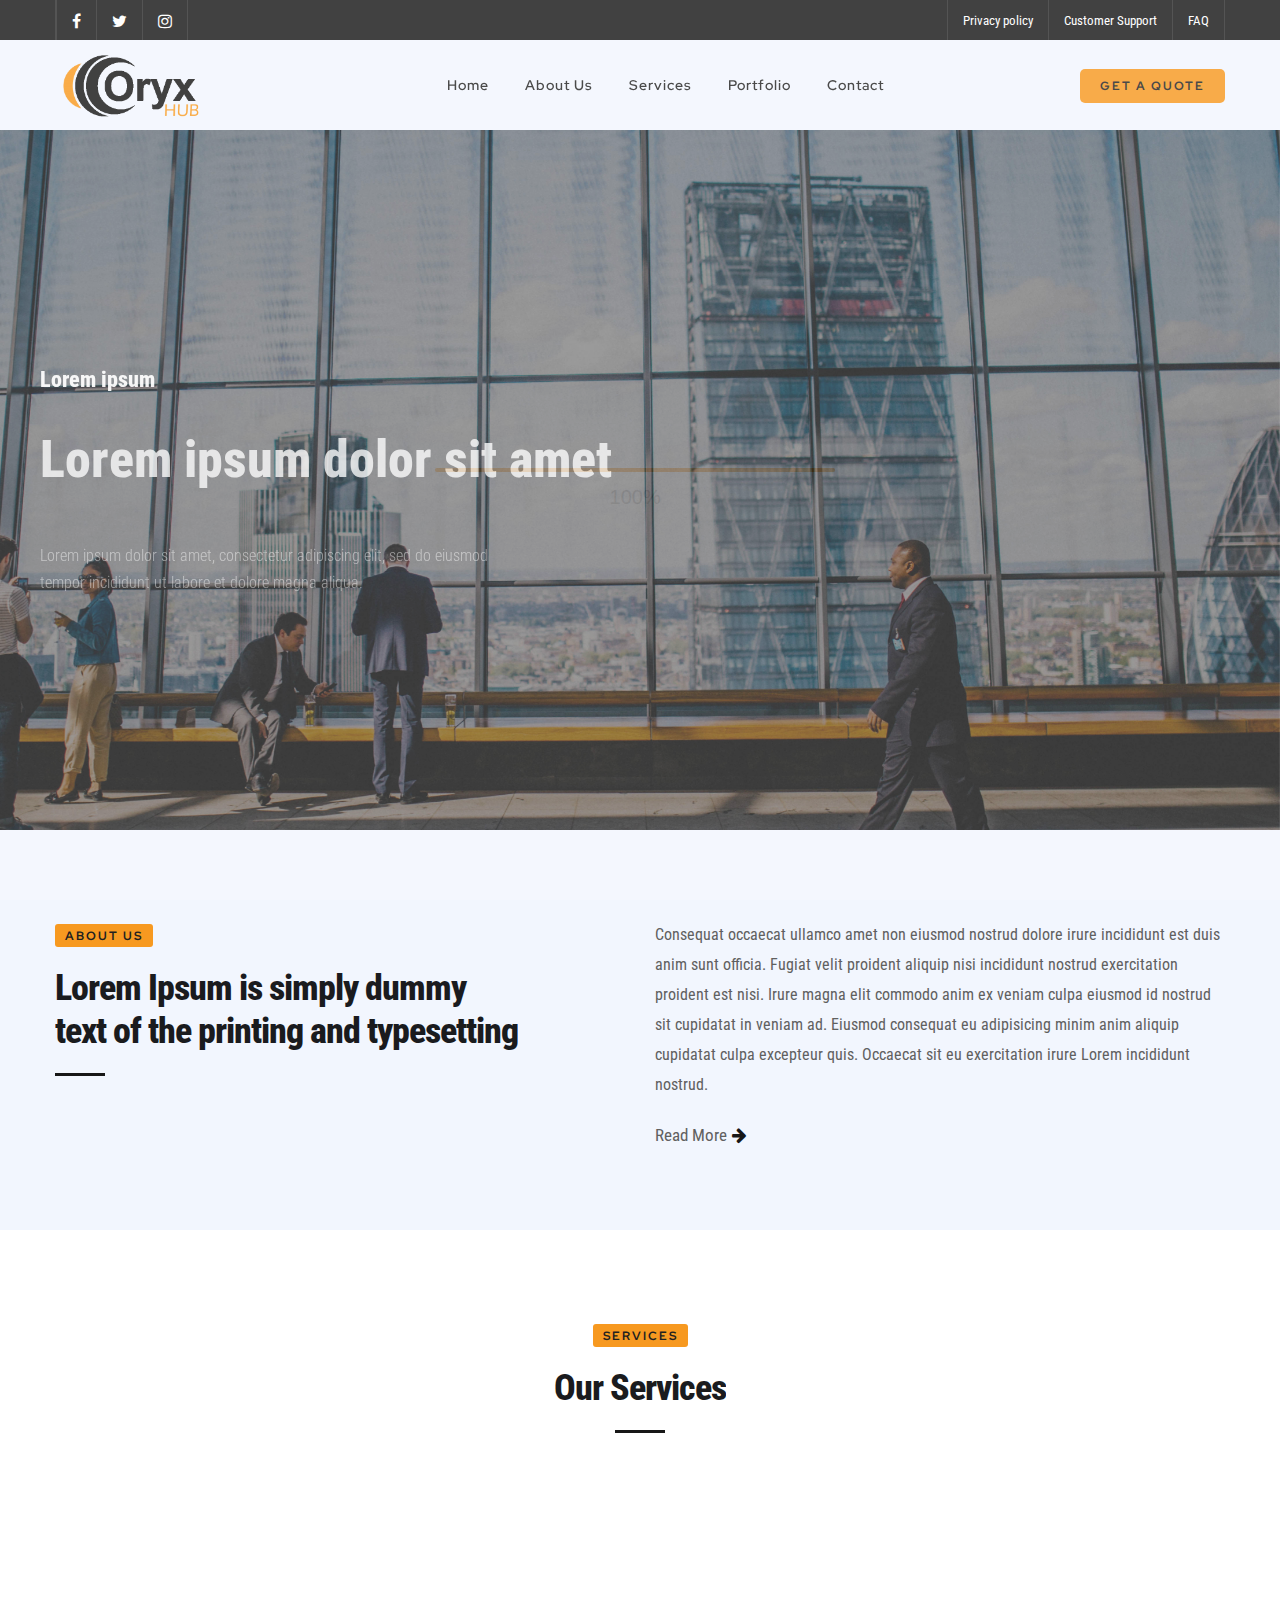
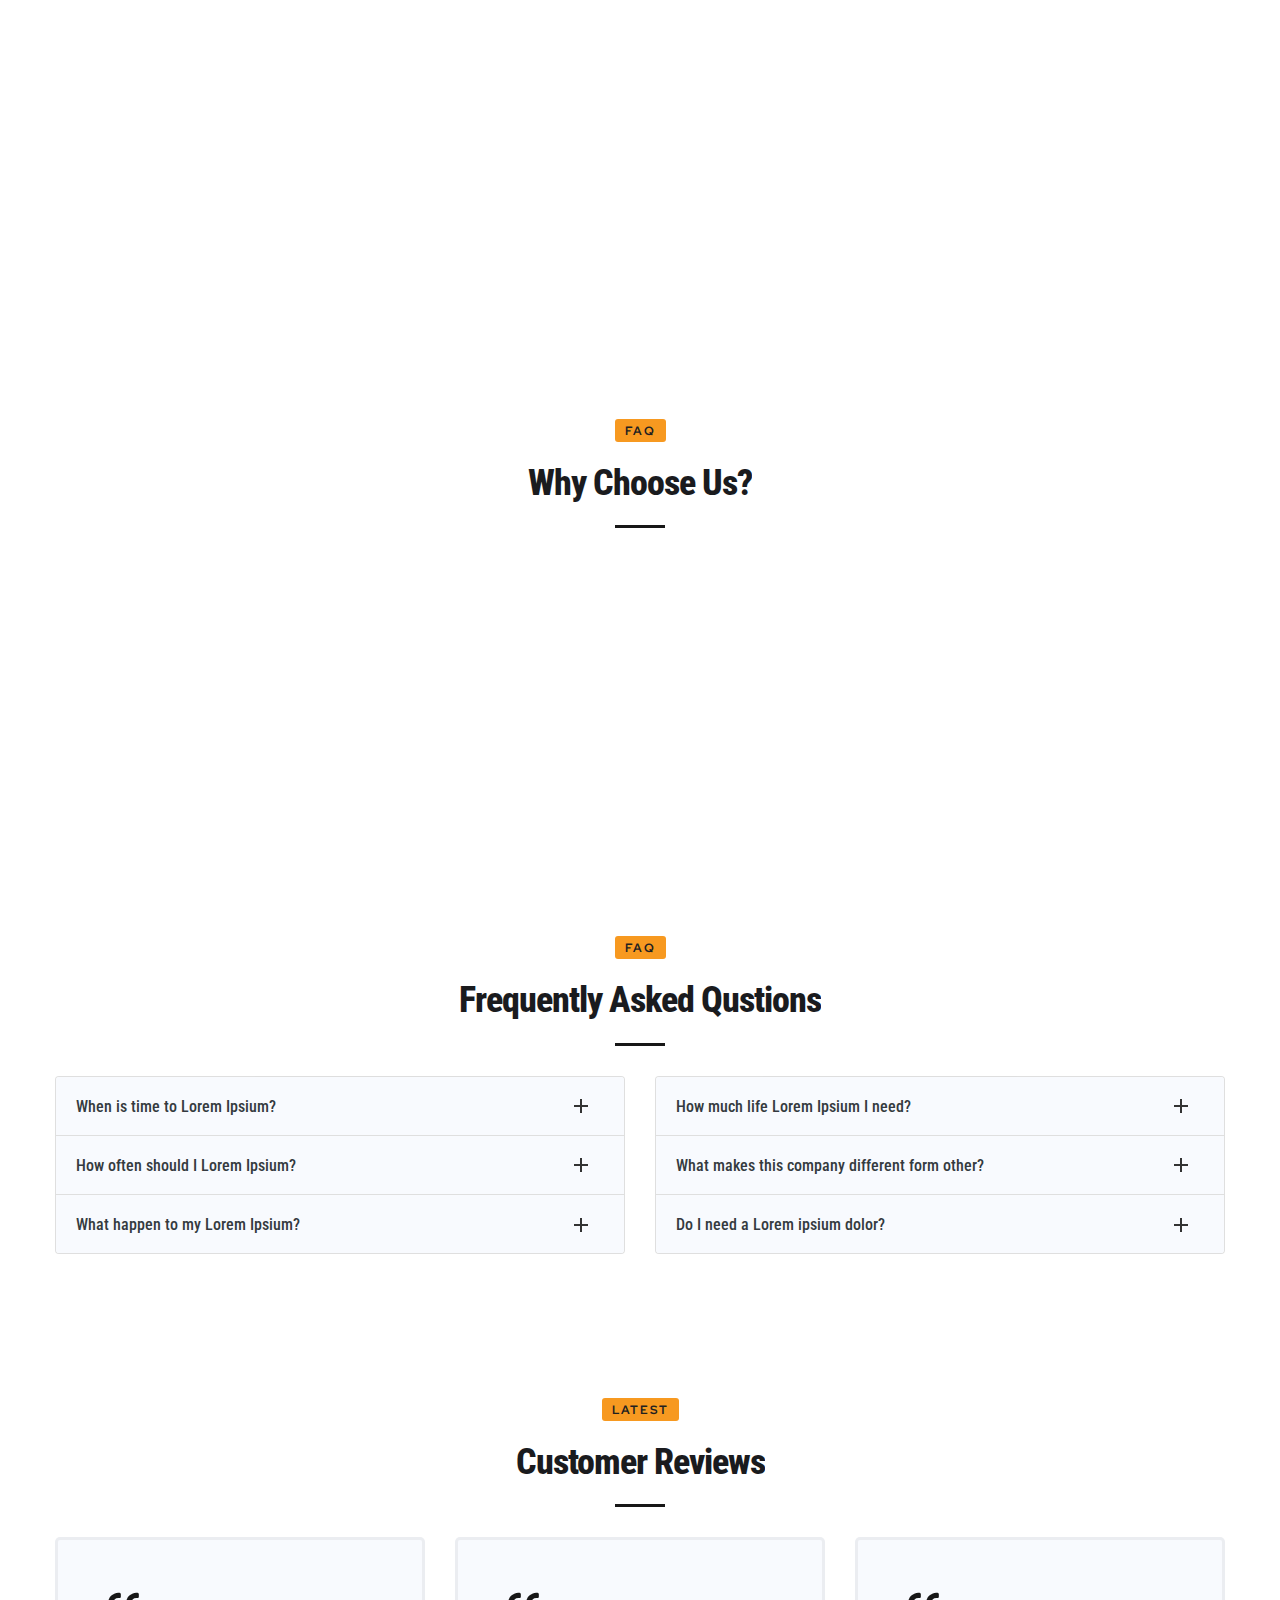
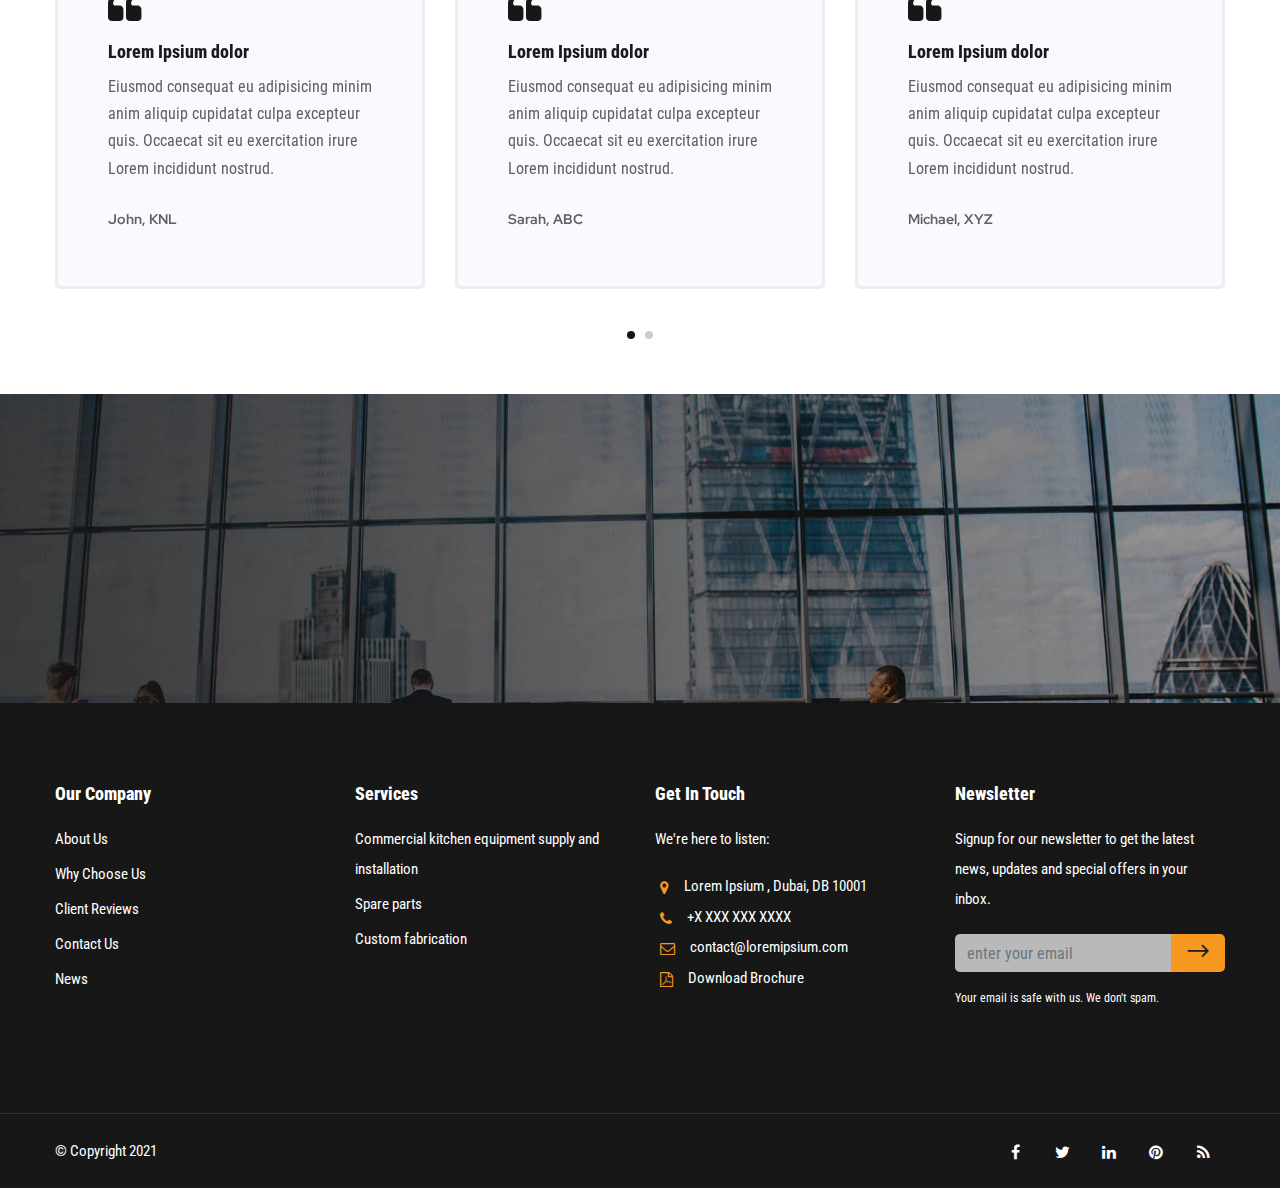
==== index.html @ 33b98afe "initial commit" ====
<!DOCTYPE html>
<html lang="zxx">
   <head>
      <meta charset="utf-8" />
      <title>Oryx Hub</title>
      <meta content="width=device-width, initial-scale=1.0" name="viewport" />
      <meta content="Oryx Hub" name="description" />
      <meta content="" name="keywords" />
      <meta content="" name="author" />
      <!--[if lt IE 9]>
      <script src="js/html5shiv.js"></script>
      <![endif]-->
      <!-- CSS Files
         ================================================== -->
      <link href="css/jpreloader.css" rel="stylesheet" type="text/css">
      <link id="bootstrap" href="css/bootstrap.min.css" rel="stylesheet" type="text/css" />
      <link id="bootstrap-grid" href="css/bootstrap-grid.min.css" rel="stylesheet" type="text/css" />
      <link id="bootstrap-reboot" href="css/bootstrap-reboot.min.css" rel="stylesheet" type="text/css" />
      <link href="css/animate.css" rel="stylesheet" type="text/css" />
      <link href="css/owl.carousel.css" rel="stylesheet" type="text/css" />
      <link href="css/owl.theme.css" rel="stylesheet" type="text/css" />
      <link href="css/owl.transitions.css" rel="stylesheet" type="text/css" />
      <link href="css/magnific-popup.css" rel="stylesheet" type="text/css" />
      <link href="css/jquery.countdown.css" rel="stylesheet" type="text/css" />
      <link href="css/style.css" rel="stylesheet" type="text/css" />
      <link href="css/custom-style.css" rel="stylesheet" type="text/css" />
      <!-- color scheme -->
      <link id="colors" href="css/colors/scheme-01.css" rel="stylesheet" type="text/css" />
      <link href="css/coloring.css" rel="stylesheet" type="text/css" />
      <!-- RS5.0 Stylesheet -->
      <link rel="stylesheet" href="revolution/css/settings.css" type="text/css">
      <link rel="stylesheet" href="revolution/css/layers.css" type="text/css">
      <link rel="stylesheet" href="revolution/css/navigation.css" type="text/css">
   </head>
   <body class="hide-rtl">
      <div id="wrapper">
         <div id="topbar" class="text-light c-common-black">
            <div class="container">
               <div class="topbar-left sm-hide">
                  <span class="topbar-widget tb-social">
                  <a href="#"><i class="fa fa-facebook"></i></a>                          
                  <a href="#"><i class="fa fa-twitter"></i></a>
                  <a href="#"><i class="fa fa-instagram"></i></a>
                  </span>
               </div>
               <div class="topbar-right">
                  <span class="topbar-widget"><a href="#">Privacy policy</a></span>
                  <span class="topbar-widget"><a href="#">Customer Support</a></span>
                  <span class="topbar-widget"><a href="#">FAQ</a></span>
               </div>
               <div class="clearfix"></div>
            </div>
         </div>
         <!-- header begin -->
         <header class="header-light scroll-light c-position-r c-header-bg">
            <div class="container">
               <div class="row">
                  <div class="col-md-12">
                     <div class="de-flex sm-pt10">
                        <div class="de-flex-col">
                           <!-- logo begin -->
                           <div id="logo">
                              <a href="#">
                              <img alt="" class="logo-2 c-logo" src="images/logo-light.png" />
                              </a>
                           </div>
                           <!-- logo close -->
                        </div>
                        <div class="de-flex-col header-col-mid">
                           <!-- mainmenu begin -->
                           <ul id="mainmenu">
                              <li>
                                 <a href="#">Home<span></span></a>
                              </li>
                              </li>
                              <li>
                                 <a href="#">About Us<span></span></a>
                              </li>
                              <li>
                                 <a href="#">Services<span></span></a>
                              </li>
                              <li>
                                 <a href="#">Portfolio<span></span></a>
                              </li>
                              <li>
                                 <a href="#">Contact<span></span></a>
                              </li>
                           </ul>
                        </div>
                        <div class="de-flex-col">
                           <a class="btn-custom invert c-common-orange" href="#">Get a Quote</a>
                        </div>
                     </div>
                  </div>
               </div>
            </div>
         </header>
         <!-- header close -->
         <!-- content begin -->
         <div class="no-bottom no-top" id="content">
            <div id="top"></div>
            <!-- revolution slider begin -->
            <section id="section-slider" class="fullwidthbanner-container text-light" aria-label="section-slider">
               <div id="slider-revolution">
                  <ul>
                     <li data-transition="fade" data-slotamount="10" data-masterspeed="300" data-thumb="">
                        <!--  BACKGROUND IMAGE -->
                        <img alt="" class="rev-slidebg" data-bgposition="center" data-bgfit="cover" data-bgrepeat="no-repeat" data-bgparallax="10" src="images/background/8.jpg">
                        <div class="tp-caption big-s1" data-x="0" data-y="230" data-width="none" data-height="none" data-whitespace="nowrap" data-transform_in="y:100px;opacity:0;s:500;e:Power2.easeOut;" data-transform_out="opacity:0;y:-100;s:200;e:Power2.easeInOut;" data-start="500" data-splitin="none" data-splitout="none" data-responsive_offset="on">
                           <h3>Lorem ipsum</h3>
                        </div>
                        <div class="tp-caption very-big-white tp-resizeme" data-x="0" data-y="280" data-width="none" data-height="none" data-whitespace="nowrap" data-transform_in="y:100px;opacity:0;s:500;e:Power2.easeOut;" data-transform_out="opacity:0;y:-100;s:400;e:Power2.easeInOut;" data-start="600" data-splitin="none" data-splitout="none" data-responsive_offset="on">
                           <h1>Lorem ipsum dolor sit amet</h1>
                        </div>
                        <div class="tp-caption" data-x="0" data-y="360" data-width="480" data-height="none" data-whitespace="wrap" data-transform_in="y:100px;opacity:0;s:500;e:Power2.easeOut;" data-transform_out="opacity:0;y:-100;s:600;e:Power2.easeInOut;" data-start="700">
                           <p class="lead xs-hide">Lorem ipsum dolor sit amet, consectetur adipiscing elit, sed do eiusmod tempor incididunt ut labore et dolore magna aliqua.</p>
                        </div>
                        <div class="tp-caption" data-x="0" data-y="450" data-width="none" data-height="none" data-whitespace="nowrap" data-transform_in="y:100px;opacity:0;s:500;e:Power2.easeOut;" data-transform_out="opacity:0;y:-100;s:800;e:Power2.easeInOut;" data-start="800">
                           <a class="btn-custom invert c-common-orange" href="#">Get a Quote</a>&nbsp;
                           <a class="btn-border" href="#">Learn More</a>
                        </div>
                     </li>
                  </ul>
               </div>
            </section>
            <!-- revolution slider close -->
            <section id="section-highlight" class="relative" data-bgcolor="#F2F6FE">
               <div class="container" >
                  <div class="row" >
                     <div class="col-md-6" >
                        <span class="p-title invert">About Us</span><br>
                        <h2>
                           Lorem Ipsum is simply dummy <br>text of the printing and typesetting
                        </h2>
                        <div class="small-border sm-left" ></div>
                     </div>
                     <div class="col-md-6" >
                        <p>Consequat occaecat ullamco amet non eiusmod nostrud dolore irure incididunt est duis anim sunt officia. Fugiat velit proident aliquip nisi incididunt nostrud exercitation proident est nisi. Irure magna elit commodo anim ex veniam culpa eiusmod id nostrud sit cupidatat in veniam ad. Eiusmod consequat eu adipisicing minim anim aliquip cupidatat culpa excepteur quis. Occaecat sit eu exercitation irure Lorem incididunt nostrud.
                        </p>
                        <a class="c-read-more">Read More <span class="c-read-more-arrow"><i class="fa fa-arrow-right hvr-icon"></i></span></a>
                     </div>
                  </div>
                  <div class="spacer-single" ></div>
               </div>
            </section>
            <section>
               <div class="container" >
                  <div class="row" >
                     <div class="col-lg-12" >
                        <div class="text-center" >
                           <span class="p-title invert">Services</span><br>
                           <h2>Our Services</h2>
                           <div class="small-border" ></div>
                        </div>
                     </div>
                     <div class="container">
                        <div class="row c-services">
                           <div class="col-lg-4 col-md-6 wow fadeInRight animated" data-wow-delay=".2s">
                              <div class="feature-box f-boxed style-3 bg-custom-oryx">
                                 <div class="c-service-image">
                                    <img src="images/png/2.png"/>
                                 </div>
                                 <div class="text">
                                    <h4>Commercial kitchen equipment supply and installation</h4>
                                    <p>Sed ut perspiciatis unde omnis iste natus error sit voluptatem accusantium .</p>
                                 </div>
                                 <div class="view-more">
                                    <a class="c-read-more">Read More <span class="c-read-more-arrow"><i class="fa fa-arrow-right hvr-icon"></i></span></a>
                                 </div>
                              </div>
                           </div>
                           <div class="col-lg-4 col-md-6 wow fadeInRight animated" data-wow-delay=".4s">
                              <div class="feature-box f-boxed style-3 bg-custom-oryx">
                                 <div class="c-service-image">
                                    <img src="images/png/1.png"/>
                                 </div>
                                 <div class="text">
                                    <h4>Spare parts</h4>
                                    <p>Sed ut perspiciatis unde omnis iste natus error sit voluptatem accusantium doloremque laudantium, totam rem.</p>
                                 </div>
                                 <div class="view-more">
                                    <a class="c-read-more">Read More <span class="c-read-more-arrow"><i class="fa fa-arrow-right hvr-icon"></i></span></a>
                                 </div>
                              </div>
                           </div>
                           <div class="col-lg-4 col-md-6 wow fadeInRight animated" data-wow-delay=".6s">
                              <div class="feature-box f-boxed style-3 bg-custom-oryx">
                                 <div class="c-service-image">
                                    <img src="images/png/3.png"/>
                                 </div>
                                 <div class="text">
                                    <h4>Custom fabrication</h4>
                                    <p>Sed ut perspiciatis unde omnis iste natus error sit voluptatem accusantium doloremque laudantium, totam rem.</p>
                                 </div>
                                 <div class="view-more">
                                    <a class="c-read-more">Read More <span class="c-read-more-arrow"><i class="fa fa-arrow-right hvr-icon"></i></span></a>
                                 </div>
                              </div>
                           </div>
                        </div>
                     </div>
                  </div>
               </div>
            </section>
            <section>
               <div class="container" style="background-size: cover;">
                   <div class="row" style="background-size: cover;">
                     <div class="col-md-12 text-center" style="background-size: cover;">
                        <span class="p-title invert">FAQ</span><br>
                        <h2>Why Choose Us?</h2>
                        <div class="small-border" style="background-size: cover;"></div>
                    </div>

                       <div class="col-md-4 wow fadeInRight animated" data-wow-delay=".2s" style="background-size: cover; visibility: visible; animation-delay: 0.2s; animation-name: fadeInRight;">
                           <div class="feature-box style-4 text-center" style="background-size: cover;">
                               <a href="#"><i class="bg-color text-light i-boxed fa fa-pencil"></i></a>
                               <div class="text" style="background-size: cover;">
                                   <a href="#"><h4>Lorem Ipsium dolor sed</h4></a>
                                   Sed ut perspiciatis unde omnis iste natus error sit voluptatem accusantium doloremque laudantium, totam rem.
                               </div>
                               <span class="wm">1</span>
                           </div>
                       </div>

                       <div class="col-md-4 wow fadeInRight animated" data-wow-delay=".4s" style="background-size: cover; visibility: visible; animation-delay: 0.4s; animation-name: fadeInRight;">
                           <div class="feature-box style-4 text-center" style="background-size: cover;">
                               <a href="#"><i class="bg-color text-light i-boxed fa fa-check"></i></a>
                               <div class="text" style="background-size: cover;">
                                   <a href="#"><h4>Lorem Ipsium dolor sed</h4></a>
                                   Sed ut perspiciatis unde omnis iste natus error sit voluptatem accusantium doloremque laudantium, totam rem.
                               </div>
                               <span class="wm">2</span>
                           </div>
                       </div>

                       <div class="col-md-4 wow fadeInRight animated" data-wow-delay=".6s" style="background-size: cover; visibility: visible; animation-delay: 0.6s; animation-name: fadeInRight;">
                           <div class="feature-box style-4 text-center" style="background-size: cover;">
                               <a href="#"><i class="bg-color text-light i-boxed fa fa-dollar"></i></a>
                               <div class="text" style="background-size: cover;">
                                   <a href="#"><h4>Lorem Ipsium dolor sed</h4></a>
                                   Sed ut perspiciatis unde omnis iste natus error sit voluptatem accusantium doloremque laudantium, totam rem.
                               </div>
                               <span class="wm">3</span>
                           </div>
                       </div>
                   </div>
               </div>
           </section>
            <section aria-label="section" style="background-size: cover;">
               <div class="container" style="background-size: cover;">
                   <div class="row" style="background-size: cover;">
                       <div class="col-md-12 text-center" style="background-size: cover;">
                           <span class="p-title invert">FAQ</span><br>
                           <h2>Frequently Asked Qustions</h2>
                           <div class="small-border" style="background-size: cover;"></div>
                       </div>

                       <div class="col-md-6" style="background-size: cover;">
                           <!-- Accordion -->
                           <div id="accordion-1" class="accordion" style="background-size: cover;">

                               <!-- Accordion item 1 -->
                               <div class="card" style="background-size: cover;">
                                   <div id="heading-a1" class="card-header bg-custom-oryx shadow-sm border-0" style="background-size: cover;">
                                       <h6 class="mb-0"><a href="#" data-toggle="collapse" data-target="#collapse-a1" aria-expanded="false" aria-controls="collapse-a1" class="d-block position-relative text-dark collapsible-link py-2 collapsed">When is time to Lorem Ipsium?</a></h6>
                                   </div>
                                   <div id="collapse-a1" aria-labelledby="heading-a1" data-parent="#accordion-1" class="collapse" style="background-size: cover;">
                                       <div class="card-body p-4" style="background-size: cover;">
                                           <p class="m-0">Anim pariatur cliche reprehenderit, enim eiusmod high life accusamus terry richardson ad squid. 3 wolf moon officia aute, non cupidatat skateboard dolor brunch. Food truck quinoa nesciunt laborum eiusmod. Brunch 3 wolf moon tempor, sunt aliqua put a bird on it squid single-origin coffee nulla assumenda shoreditch et.</p>
                                       </div>
                                   </div>
                               </div>

                               <!-- Accordion item 2 -->
                               <div class="card" style="background-size: cover;">
                                   <div id="heading-a2" class="card-header bg-custom-oryx shadow-sm border-0" style="background-size: cover;">
                                       <h6 class="mb-0"><a href="#" data-toggle="collapse" data-target="#collapse-a2" aria-expanded="false" aria-controls="collapse-a2" class="d-block position-relative collapsed text-dark collapsible-link py-2">How often should I Lorem Ipsium?</a></h6>
                                   </div>
                                   <div id="collapse-a2" aria-labelledby="heading-a2" data-parent="#accordion-1" class="collapse" style="background-size: cover;">
                                       <div class="card-body p-4" style="background-size: cover;">
                                           <p class="m-0">Anim pariatur cliche reprehenderit, enim eiusmod high life accusamus terry richardson ad squid. 3 wolf moon officia aute, non cupidatat skateboard dolor brunch. Food truck quinoa nesciunt laborum eiusmod. Brunch 3 wolf moon tempor, sunt aliqua put a bird on it squid single-origin coffee nulla assumenda shoreditch et.</p>
                                       </div>
                                   </div>
                               </div>

                               <!-- Accordion item 3 -->
                               <div class="card" style="background-size: cover;">
                                   <div id="heading-a3" class="card-header bg-custom-oryx shadow-sm border-0" style="background-size: cover;">
                                       <h6 class="mb-0"><a href="#" data-toggle="collapse" data-target="#collapse-a3" aria-expanded="false" aria-controls="collapse-a3" class="d-block position-relative collapsed text-dark collapsible-link py-2">What happen to my Lorem Ipsium?</a></h6>
                                   </div>
                                   <div id="collapse-a3" aria-labelledby="heading-a3" data-parent="#accordion-1" class="collapse" style="background-size: cover;">
                                       <div class="card-body p-4" style="background-size: cover;">
                                           <p class="m-0">Anim pariatur cliche reprehenderit, enim eiusmod high life accusamus terry richardson ad squid. 3 wolf moon officia aute, non cupidatat skateboard dolor brunch. Food truck quinoa nesciunt laborum eiusmod. Brunch 3 wolf moon tempor, sunt aliqua put a bird on it squid single-origin coffee nulla assumenda shoreditch et.</p>
                                       </div>
                                   </div>
                               </div>

                           </div>
                       </div>
                       

                       <div class="col-md-6" style="background-size: cover;">
                           <!-- Accordion -->
                           <div id="accordion-2" class="accordion" style="background-size: cover;">

                               <!-- Accordion item 1 -->
                               <div class="card" style="background-size: cover;">
                                   <div id="heading-b1" class="card-header bg-custom-oryx shadow-sm border-0" style="background-size: cover;">
                                       <h6 class="mb-0"><a href="#" data-toggle="collapse" data-target="#collapse-b1" aria-expanded="false" aria-controls="collapse-b1" class="d-block position-relative text-dark collapsible-link py-2">How much life Lorem Ipsium I need?</a></h6>
                                   </div>
                                   <div id="collapse-b1" aria-labelledby="heading-b1" data-parent="#accordion-2" class="collapse" style="background-size: cover;">
                                       <div class="card-body p-4" style="background-size: cover;">
                                           <p class="m-0">Anim pariatur cliche reprehenderit, enim eiusmod high life accusamus terry richardson ad squid. 3 wolf moon officia aute, non cupidatat skateboard dolor brunch. Food truck quinoa nesciunt laborum eiusmod. Brunch 3 wolf moon tempor, sunt aliqua put a bird on it squid single-origin coffee nulla assumenda shoreditch et.</p>
                                       </div>
                                   </div>
                               </div>

                               <!-- Accordion item 2 -->
                               <div class="card" style="background-size: cover;">
                                   <div id="heading-b2" class="card-header bg-custom-oryx shadow-sm border-0" style="background-size: cover;">
                                       <h6 class="mb-0"><a href="#" data-toggle="collapse" data-target="#collapse-b2" aria-expanded="false" aria-controls="collapse-b2" class="d-block position-relative collapsed text-dark collapsible-link py-2">What makes this company different form other?</a></h6>
                                   </div>
                                   <div id="collapse-b2" aria-labelledby="heading-b2" data-parent="#accordion-2" class="collapse" style="background-size: cover;">
                                       <div class="card-body p-4" style="background-size: cover;">
                                           <p class="m-0">Anim pariatur cliche reprehenderit, enim eiusmod high life accusamus terry richardson ad squid. 3 wolf moon officia aute, non cupidatat skateboard dolor brunch. Food truck quinoa nesciunt laborum eiusmod. Brunch 3 wolf moon tempor, sunt aliqua put a bird on it squid single-origin coffee nulla assumenda shoreditch et.</p>
                                       </div>
                                   </div>
                               </div>

                               <!-- Accordion item 3 -->
                               <div class="card" style="background-size: cover;">
                                   <div id="heading-b3" class="card-header bg-custom-oryx shadow-sm border-0" style="background-size: cover;">
                                       <h6 class="mb-0"><a href="#" data-toggle="collapse" data-target="#collapse-b3" aria-expanded="false" aria-controls="collapse-b3" class="d-block position-relative collapsed text-dark collapsible-link py-2">Do I need a Lorem ipsium dolor?</a></h6>
                                   </div>
                                   <div id="collapse-b3" aria-labelledby="heading-b3" data-parent="#accordion-2" class="collapse" style="background-size: cover;">
                                       <div class="card-body p-4" style="background-size: cover;">
                                           <p class="m-0">Anim pariatur cliche reprehenderit, enim eiusmod high life accusamus terry richardson ad squid. 3 wolf moon officia aute, non cupidatat skateboard dolor brunch. Food truck quinoa nesciunt laborum eiusmod. Brunch 3 wolf moon tempor, sunt aliqua put a bird on it squid single-origin coffee nulla assumenda shoreditch et.</p>
                                       </div>
                                   </div>
                               </div>
                           </div>
                       </div>

                   </div>
               </div>
           </section>
            <section id="section-testimonial">
               <div class="container" >
                  <div class="row" >
                     <div class="col-lg-12" >
                        <div class="text-center" >
                           <span class="p-title invert">Latest</span><br>
                           <h2>Customer Reviews</h2>
                           <div class="small-border" ></div>
                        </div>
                        <div class="owl-carousel owl-theme owl-loaded owl-drag" id="testimonial-carousel" >
                           <div class="owl-stage-outer">
                              <div class="owl-stage" style="transform: translate3d(-4000px, 0px, 0px); transition: all 0.75s ease 0s; width: 6400px;">
                                 <div class="owl-item cloned" style="width: 370px; margin-right: 30px;">
                                    <div class="item" >
                                       <div class="de_testi opt-2 de-border review" >
                                          <blockquote class="bg-custom-oryx">
                                             <i class="fa fa-quote-left id-color"></i>
                                             <h3>Lorem Ipsium dolor</h3>
                                             <p>Eiusmod consequat eu adipisicing minim anim aliquip cupidatat culpa excepteur quis. Occaecat sit eu exercitation irure Lorem incididunt nostrud.</p>
                                             <div class="de_testi_by" ><span>John, KNL</span></div>
                                          </blockquote>
                                       </div>
                                    </div>
                                 </div>
                                 <div class="owl-item cloned" style="width: 370px; margin-right: 30px;">
                                    <div class="item" >
                                       <div class="de_testi opt-2 de-border review" >
                                          <blockquote class="bg-custom-oryx">
                                             <i class="fa fa-quote-left id-color"></i>
                                             <h3>Lorem Ipsium dolor</h3>
                                             <p>Eiusmod consequat eu adipisicing minim anim aliquip cupidatat culpa excepteur quis. Occaecat sit eu exercitation irure Lorem incididunt nostrud.</p>
                                             <div class="de_testi_by" ><span>Sarah, ABC</span></div>
                                          </blockquote>
                                       </div>
                                    </div>
                                 </div>
                                 <div class="owl-item cloned" style="width: 370px; margin-right: 30px;">
                                    <div class="item" >
                                       <div class="de_testi opt-2 de-border review" >
                                          <blockquote class="bg-custom-oryx">
                                             <i class="fa fa-quote-left id-color"></i>
                                             <h3>Lorem Ipsium dolor</h3>
                                             <p>Eiusmod consequat eu adipisicing minim anim aliquip cupidatat culpa excepteur quis. Occaecat sit eu exercitation irure Lorem incididunt nostrud.</p>
                                             <div class="de_testi_by" ><span>Michael, XYZ</span></div>
                                          </blockquote>
                                       </div>
                                    </div>
                                 </div>
                                 <div class="owl-item cloned" style="width: 370px; margin-right: 30px;">
                                    <div class="item" >
                                       <div class="de_testi opt-2 de-border review" >
                                          <blockquote class="bg-custom-oryx">
                                             <i class="fa fa-quote-left id-color"></i>
                                             <h3>Lorem Ipsium dolor</h3>
                                             <p>Eiusmod consequat eu adipisicing minim anim aliquip cupidatat culpa excepteur quis. Occaecat sit eu exercitation irure Lorem incididunt nostrud.</p>
                                             <div class="de_testi_by" ><span>Thomas, ABC</span></div>
                                          </blockquote>
                                       </div>
                                    </div>
                                 </div>
                              </div>
                           </div>
                        </div>
                     </div>
                  </div>
               </div>
            </section>
            <section data-bgimage="url(images/background/4.jpg) top" class="text-light">
               <div class="container" >
                  <div class="row" >
                     <div class="col-md-6 wow fadeInRight animated" data-wow-delay=".2s" style="background-size: cover; visibility: visible; animation-delay: 0.2s; animation-name: fadeInRight;">
                        <h2>Call us for further information. Priva customer care is here to help you anytime.</h2>
                        <p class="lead id-color-secondary">We're available for 24 hours!</p>
                     </div>
                     <div class="col-md-6 text-lg-center text-sm-center wow fadeInRight animated" data-wow-delay=".4s" style="background-size: cover; visibility: visible; animation-delay: 0.4s; animation-name: fadeInRight;">
                        <div class="phone-num-big" >
                           <i class="fa fa-phone"></i>
                           <span class="pnb-text id-color-secondary">
                           Call Us Now
                           </span>
                           <span class="pnb-num">
                              +X XXX XXX XXXX
                           </span>
                        </div>
                        <a href="#" class="btn-custom invert med">Contact Us</a>
                     </div>
                  </div>
               </div>
            </section>
         </div>
         <!-- content close -->
         <a href="#" id="back-to-top"></a>
         <footer>
            <div class="container" >
               <div class="row" >
                  <div class="col-lg-3" >
                     <div class="widget" >
                        <h5>Our Company</h5>
                        <ul>
                           <li><a href="#">About Us</a></li>
                           <li><a href="#">Why Choose Us</a></li>
                           <li><a href="#">Client Reviews</a></li>
                           <li><a href="#">Contact Us</a></li>
                           <li><a href="#">News</a></li>
                        </ul>
                     </div>
                  </div>
                  <div class="col-lg-3" >
                     <div class="widget" >
                        <h5>Services</h5>
                        <ul>
                           <li><a href="#">Commercial kitchen equipment supply and installation</a></li>
                           <li><a href="#">Spare parts</a></li>
                           <li><a href="#">Custom fabrication</a></li>
                        </ul>
                     </div>
                  </div>
                  <div class="col-lg-3" >
                     <div class="widget" >
                        <h5>Get In Touch</h5>
                        We're here to listen:
                        <address class="s1">
                           <span><i class="fa fa-map-marker fa-lg"></i>Lorem Ipsium , Dubai, DB 10001</span>
                           <span><i class="fa fa-phone fa-lg"></i>+X XXX XXX XXXX</span>
                           <span><i class="fa fa-envelope-o fa-lg"></i><a href="#">contact@loremipsium.com</a></span>
                           <span><i class="fa fa-file-pdf-o fa-lg"></i><a href="#">Download Brochure</a></span>
                        </address>
                     </div>
                  </div>
                  <div class="col-lg-3" >
                     <div class="widget" >
                        <h5>Newsletter</h5>
                        <p>Signup for our newsletter to get the latest news, updates and special offers in your inbox.</p>
                        <form action="blank.php" class="row" id="form_subscribe" method="post" name="form_subscribe">
                           <div class="col text-center" >
                              <input class="form-control" id="name_1" name="name_1" placeholder="enter your email" type="text"> <a href="#" id="btn-submit"><i class="arrow_right bg-color-secondary"></i></a>
                              <div class="clearfix" ></div>
                           </div>
                        </form>
                        <div class="spacer-10" ></div>
                        <small>Your email is safe with us. We don't spam.</small>
                     </div>
                  </div>
               </div>
            </div>
            <div class="subfooter" >
               <div class="container" >
                  <div class="row" >
                     <div class="col-md-12" >
                        <div class="de-flex" >
                           <div class="de-flex-col" >
                              © Copyright 2021
                           </div>
                           <div class="de-flex-col" >
                              <div class="social-icons" >
                                 <a href="#"><i class="fa fa-facebook fa-lg"></i></a>
                                 <a href="#"><i class="fa fa-twitter fa-lg"></i></a>
                                 <a href="#"><i class="fa fa-linkedin fa-lg"></i></a>
                                 <a href="#"><i class="fa fa-pinterest fa-lg"></i></a>
                                 <a href="#"><i class="fa fa-rss fa-lg"></i></a>
                              </div>
                           </div>
                        </div>
                     </div>
                  </div>
               </div>
            </div>
         </footer>
      </div>
      <!-- Javascript Files
         ================================================== -->
      <script src="js/jquery.min.js"></script>
      <script src="js/jpreLoader.min.js"></script>
      <script src="js/bootstrap.min.js"></script>
      <script src="js/wow.min.js"></script>
      <script src="js/jquery.isotope.min.js"></script>
      <script src="js/easing.js"></script>
      <script src="js/owl.carousel.js"></script>
      <script src="js/validation.js"></script>
      <script src="js/jquery.magnific-popup.min.js"></script>
      <script src="js/enquire.min.js"></script>
      <script src="js/jquery.stellar.min.js"></script>
      <script src="js/jquery.plugin.js"></script>
      <script src="js/typed.js"></script>
      <script src="js/jquery.countTo.js"></script>
      <script src="js/jquery.countdown.js"></script>
      <script src="js/typed.js"></script>
      <script src="js/designesia.js"></script>
      <!-- RS5.0 Core JS Files -->
      <script type="text/javascript" src="revolution/js/jquery.themepunch.tools.min838f.js?rev=5.0"></script>
      <script type="text/javascript" src="revolution/js/jquery.themepunch.revolution.min838f.js?rev=5.0"></script>
      <!-- RS5.0 Extensions Files -->
      <script type="text/javascript" src="revolution/js/extensions/revolution.extension.video.min.js"></script>
      <script type="text/javascript" src="revolution/js/extensions/revolution.extension.slideanims.min.js"></script>
      <script type="text/javascript" src="revolution/js/extensions/revolution.extension.layeranimation.min.js"></script>
      <script type="text/javascript" src="revolution/js/extensions/revolution.extension.navigation.min.js"></script>
      <script type="text/javascript" src="revolution/js/extensions/revolution.extension.actions.min.js"></script>
      <script type="text/javascript" src="revolution/js/extensions/revolution.extension.kenburn.min.js"></script>
      <script type="text/javascript" src="revolution/js/extensions/revolution.extension.migration.min.js"></script>
      <script type="text/javascript" src="revolution/js/extensions/revolution.extension.parallax.min.js"></script>
      <script>
         jQuery(document).ready(function() {
             // revolution slider
             jQuery("#slider-revolution").revolution({
                 sliderType: "standard",
                 sliderLayout: "fullwidth",
                 delay: 5000,
                 navigation: {
                     arrows: {
                         enable: true
                     },
                     bullets: {
                         enable: true,
                         hide_onmobile: false,
                         style: "hermes",
                         hide_onleave: true,
                         direction: "horizontal",
                         h_align: "center",
                         v_align: "bottom",
                         h_offset: 20,
                         v_offset: 30,
                         space: 5,
                     },
         
                 },
                 parallax: {
                     type: "mouse",
                     origo: "slidercenter",
                     speed: 2000,
                     levels: [2, 3, 4, 5, 6, 7, 12, 16, 10, 50],
                 },
                 responsiveLevels: [1920, 1380, 1240],
                 gridwidth: [1200, 1200, 940],
                 spinner: "off",
                 gridheight: 700,
                 disableProgressBar: "on"
             });
         });
      </script>
   </body>
</html>
---- css/jpreloader.css ----
#jpreOverlay {
	background-color: #ffffff;
	position:absolute;
	width:100%;
	height:100%;
	z-index:9;
}
#jpreSlide{
	font-size:22px;
	color:#ccc;
	text-align:center;
	width:50%;
	height:30%;
}
#jpreLoader{
	width:400px;
	height:4px;
	background:#eee;
	border-radius:25px;
	-moz-border-radius:25px;
	-webkit-border-radius:25px;
}

#jpreBar {
	background:#222;
	border-radius:25px;
	-moz-border-radius:25px;
	-webkit-border-radius:25px;
}

#jprePercentage {
	color:#bbb;
	z-index:-1;
	font-family:Arial,Helvetica,sans-serif;
	text-align:center;
	font-size:20px;
	margin-top:10px;
}

#jSplash{
	line-height:200%;
}

#jSplash section{
	padding:0;
	display:block;
	background:none !important;
}
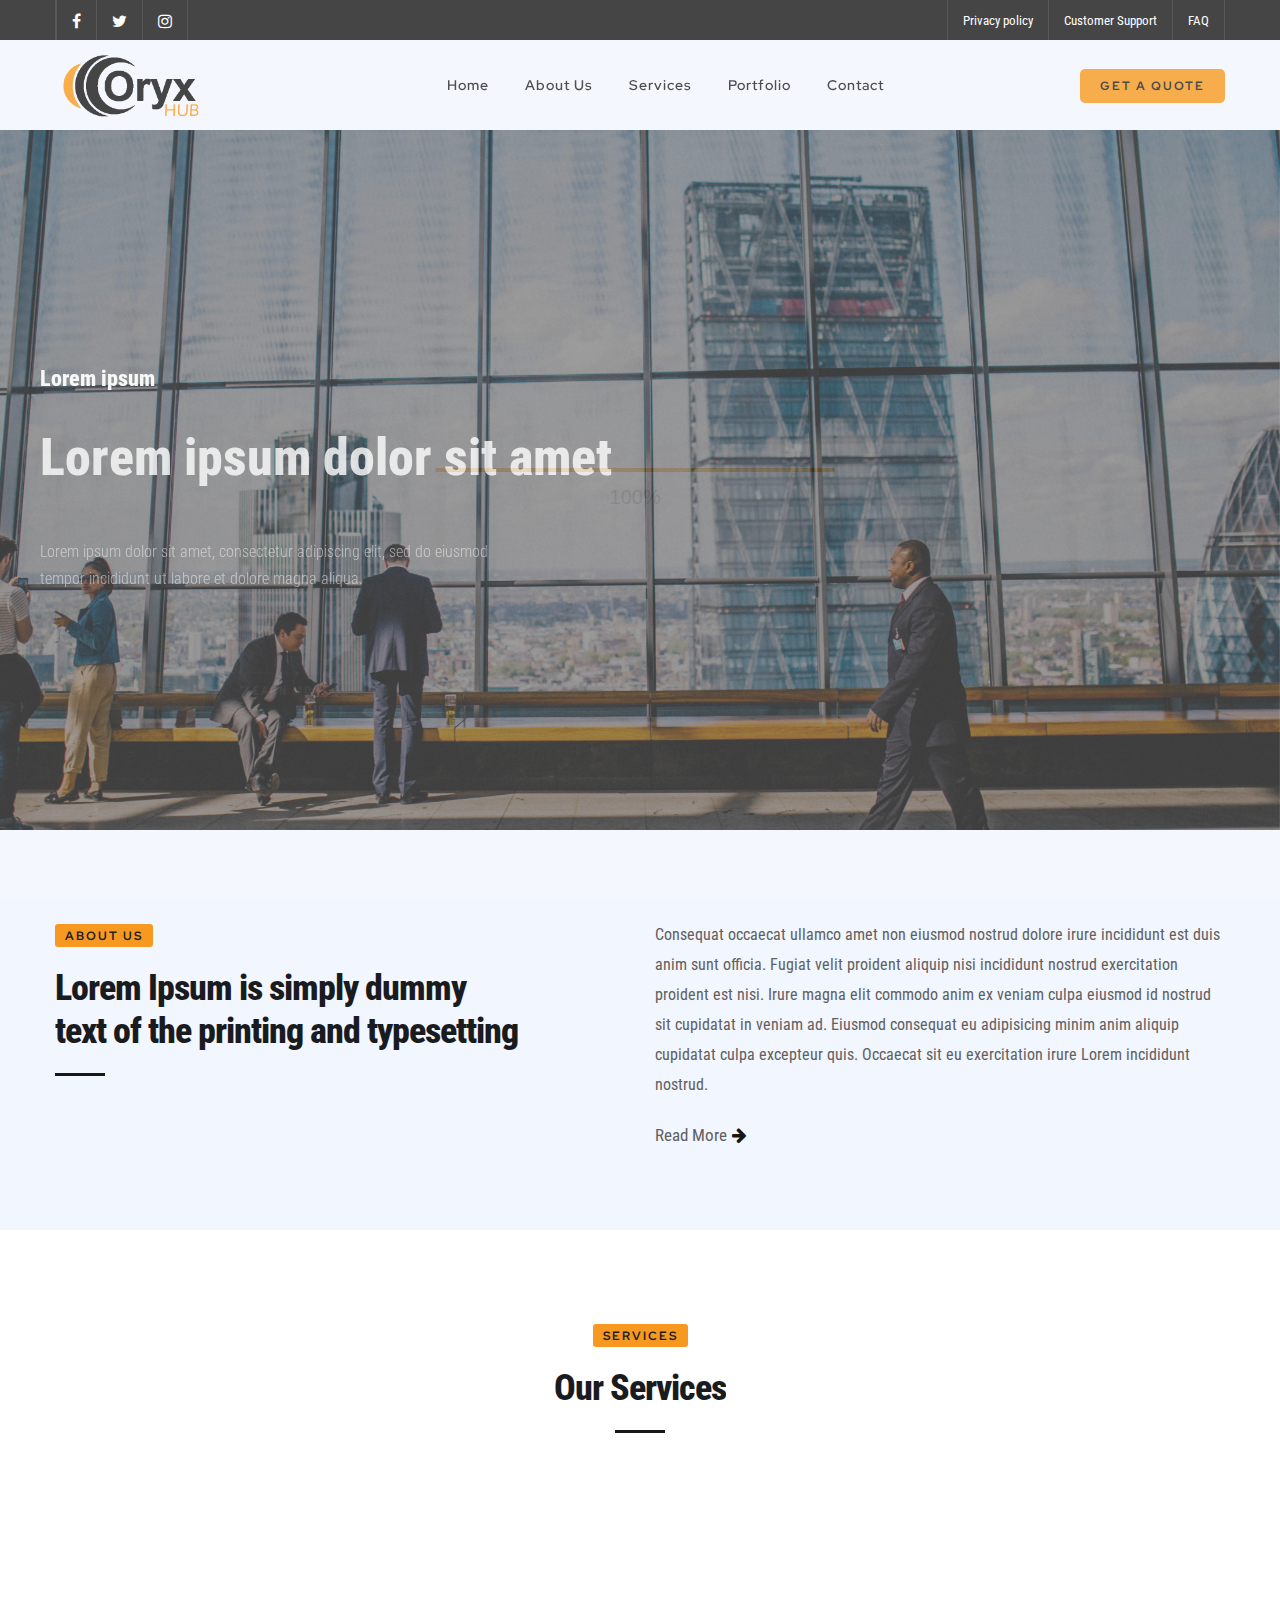
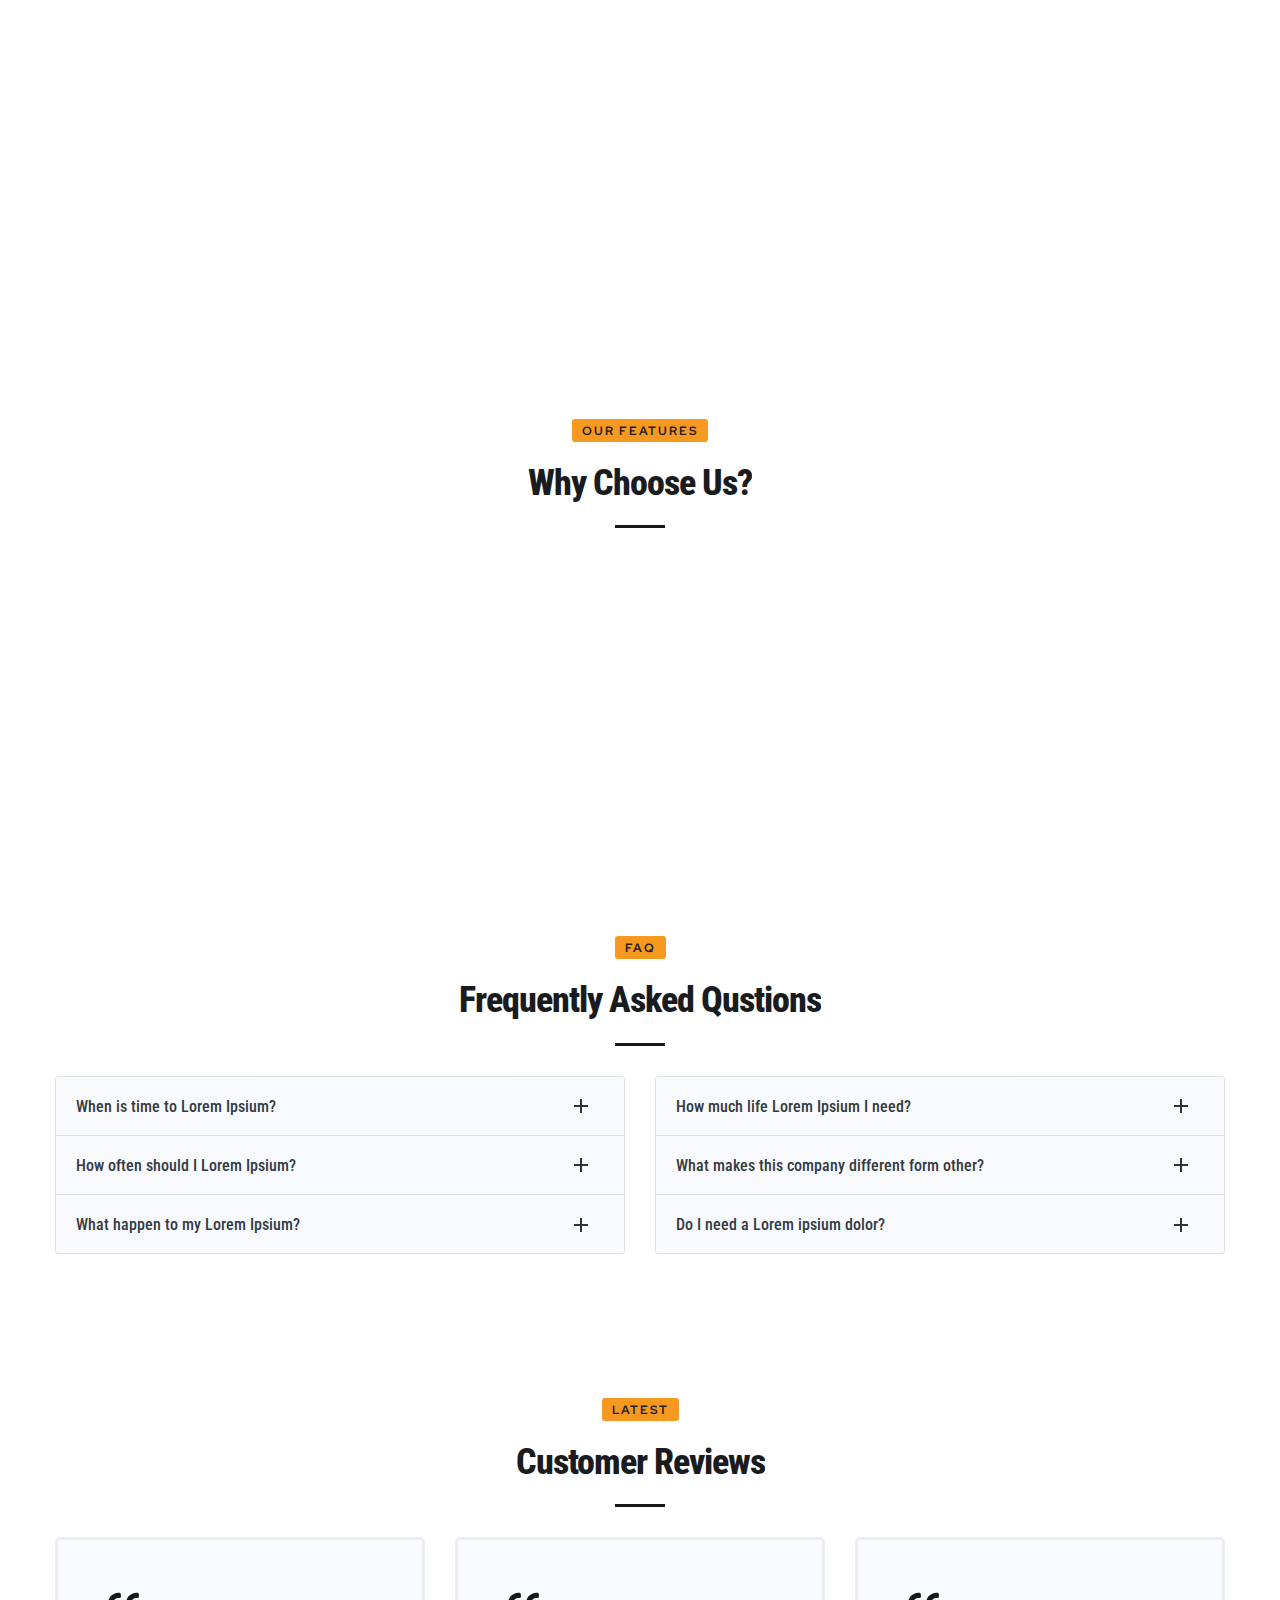
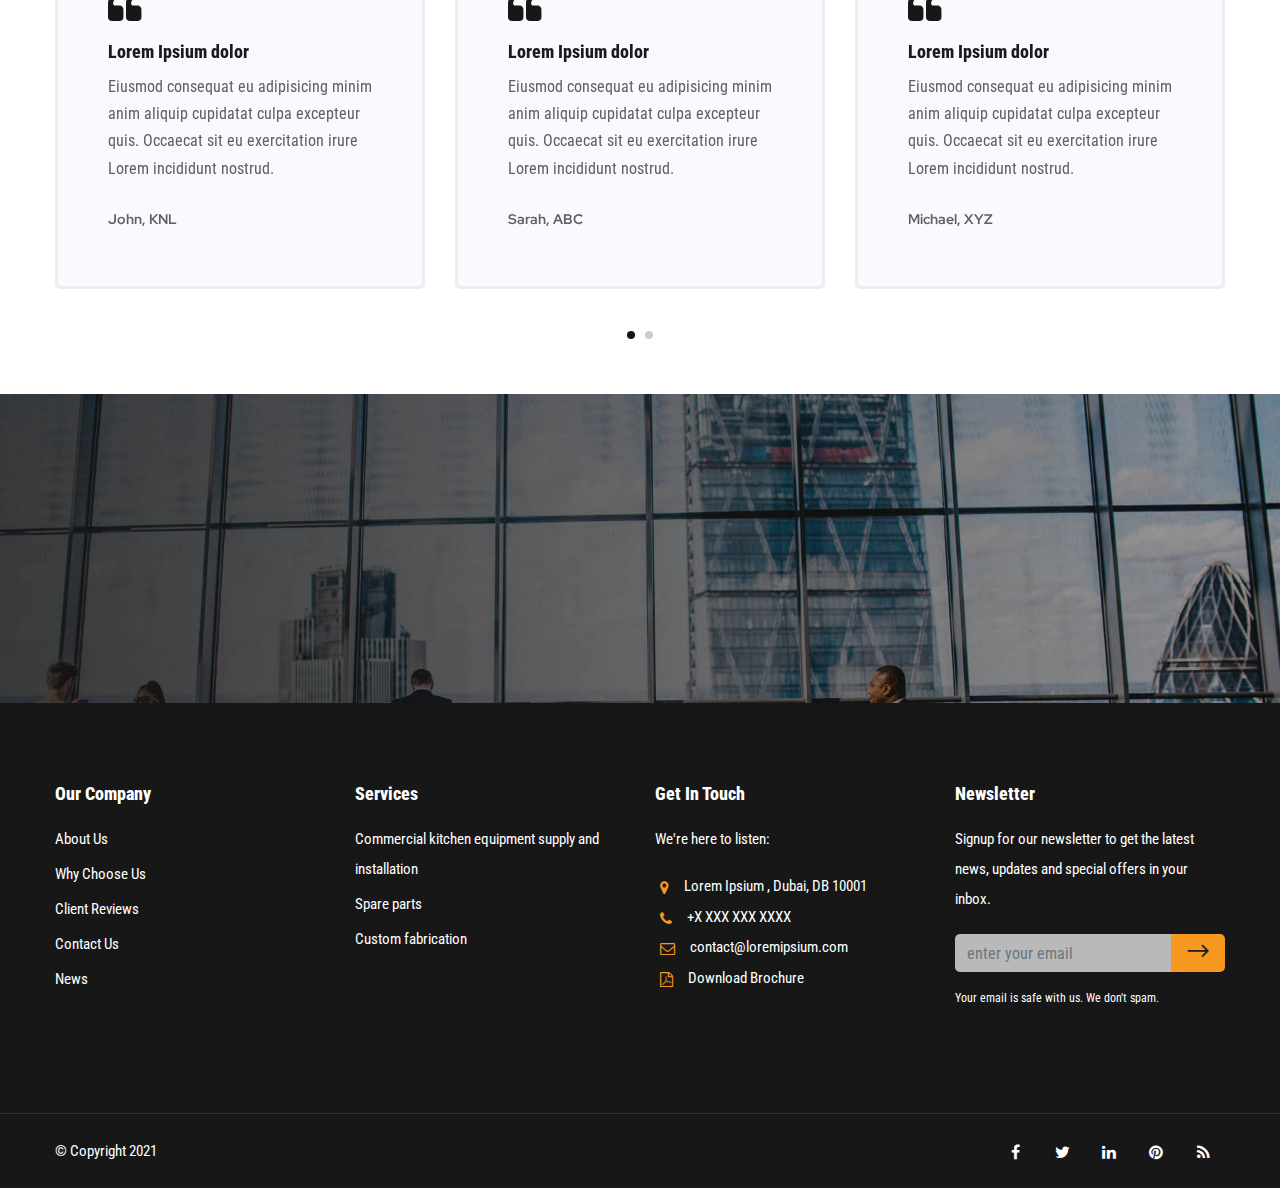
==== commit b0f0502a: "updates" ====
--- a/index.html
+++ b/index.html
@@ -206,7 +206,7 @@
                <div class="container" style="background-size: cover;">
                    <div class="row" style="background-size: cover;">
                      <div class="col-md-12 text-center" style="background-size: cover;">
-                        <span class="p-title invert">FAQ</span><br>
+                        <span class="p-title invert">Our Features</span><br>
                         <h2>Why Choose Us?</h2>
                         <div class="small-border" style="background-size: cover;"></div>
                     </div>
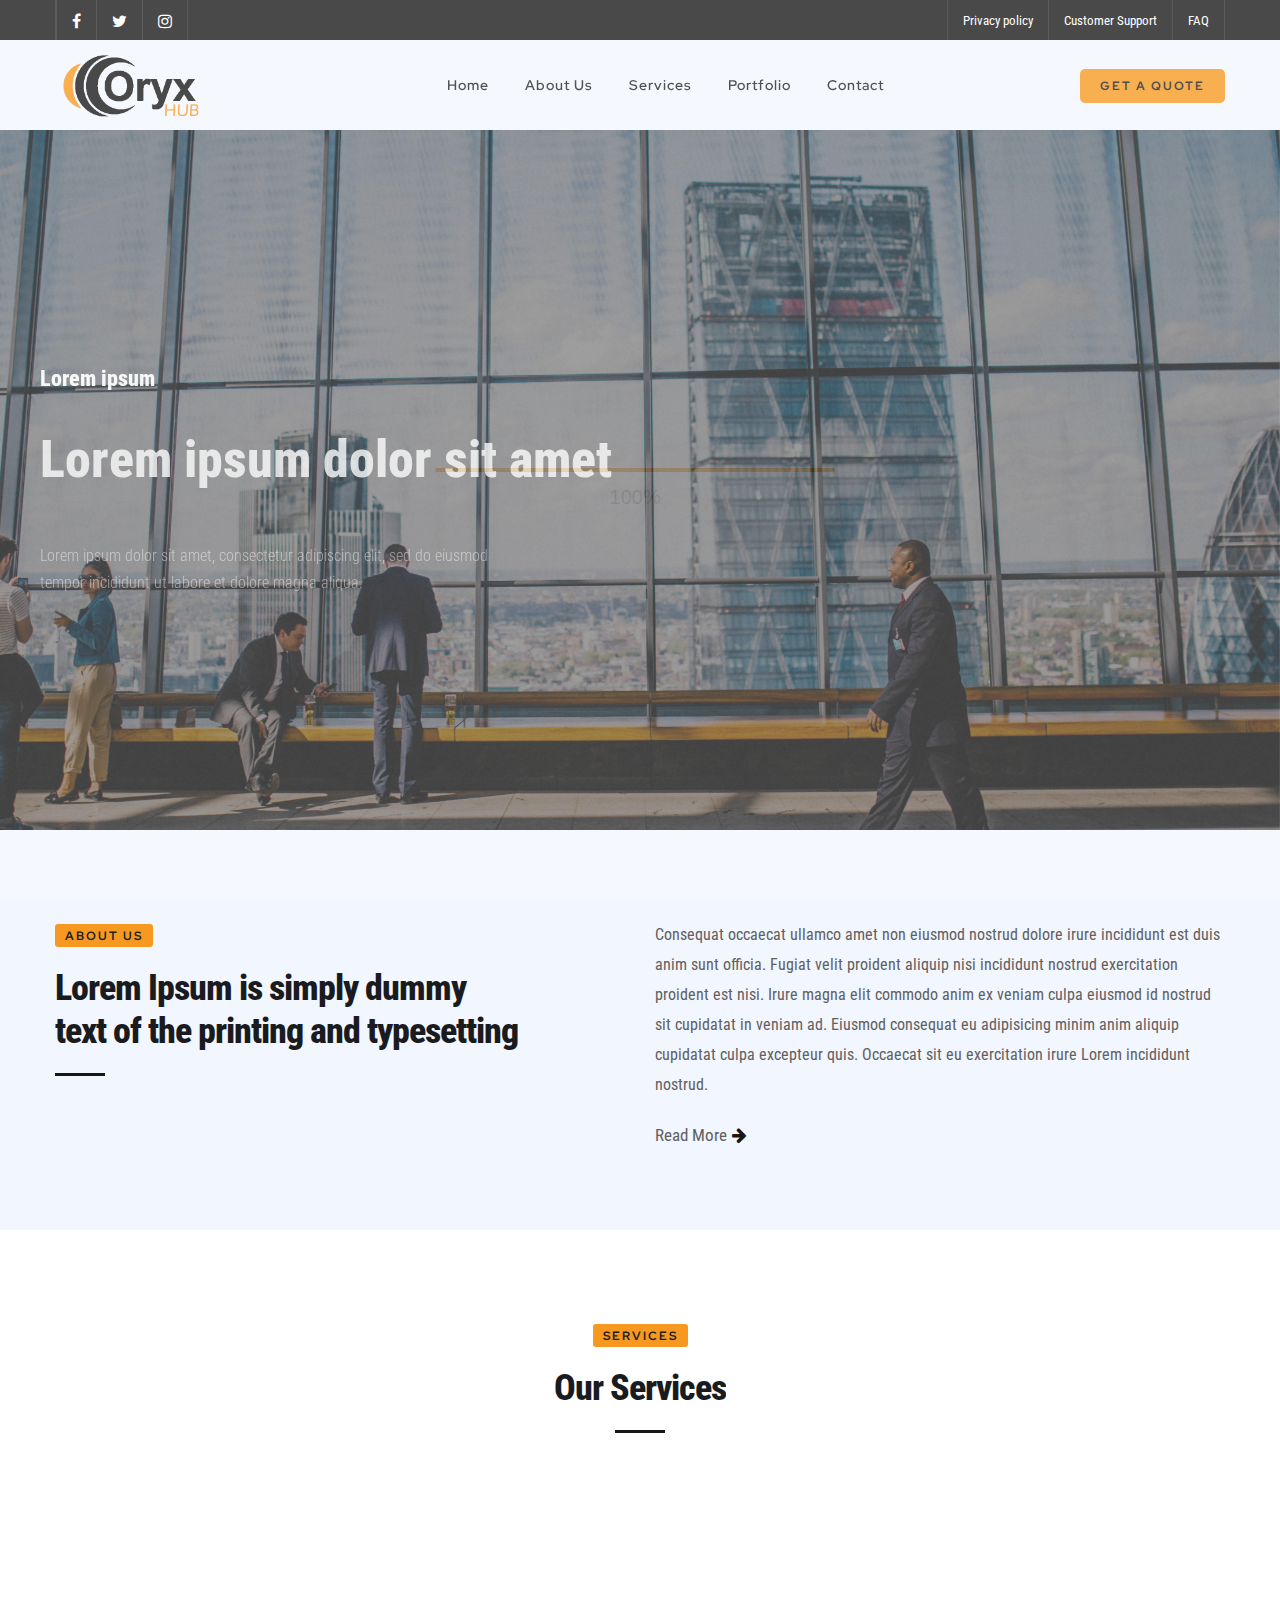
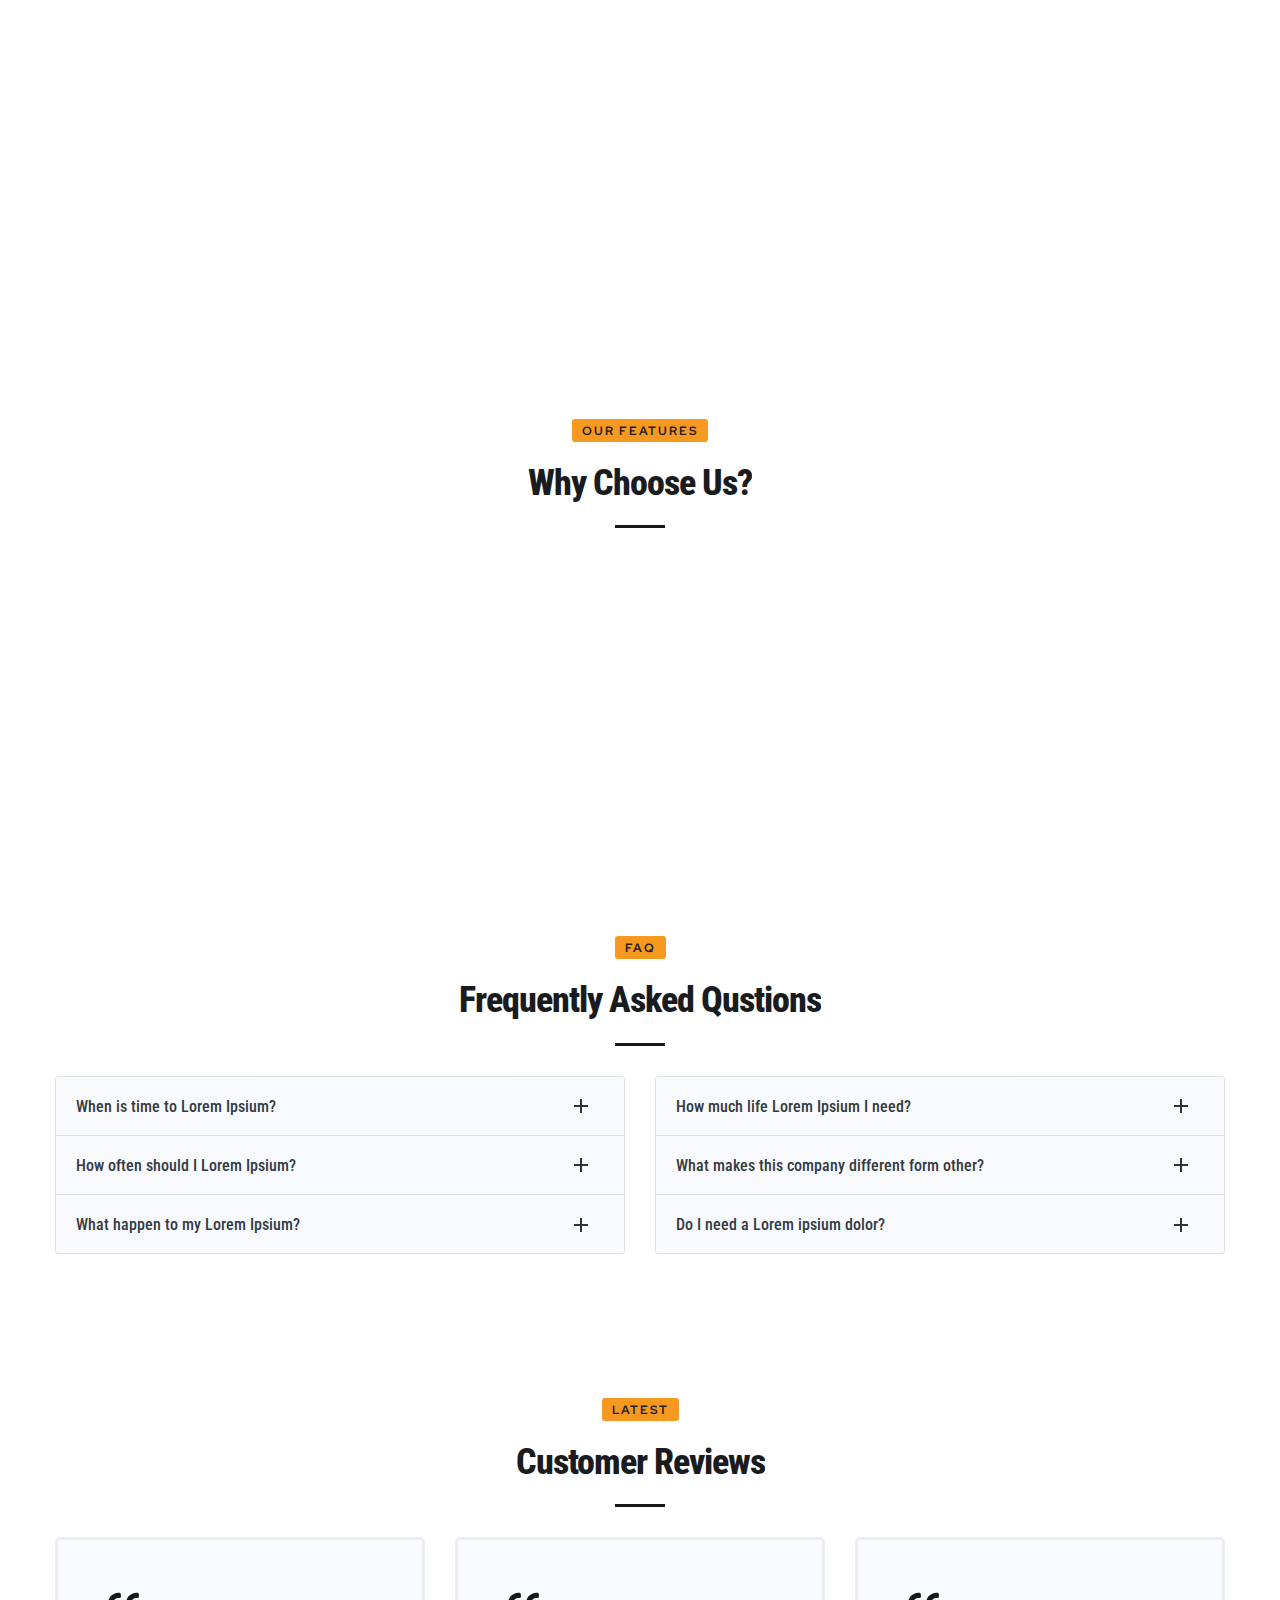
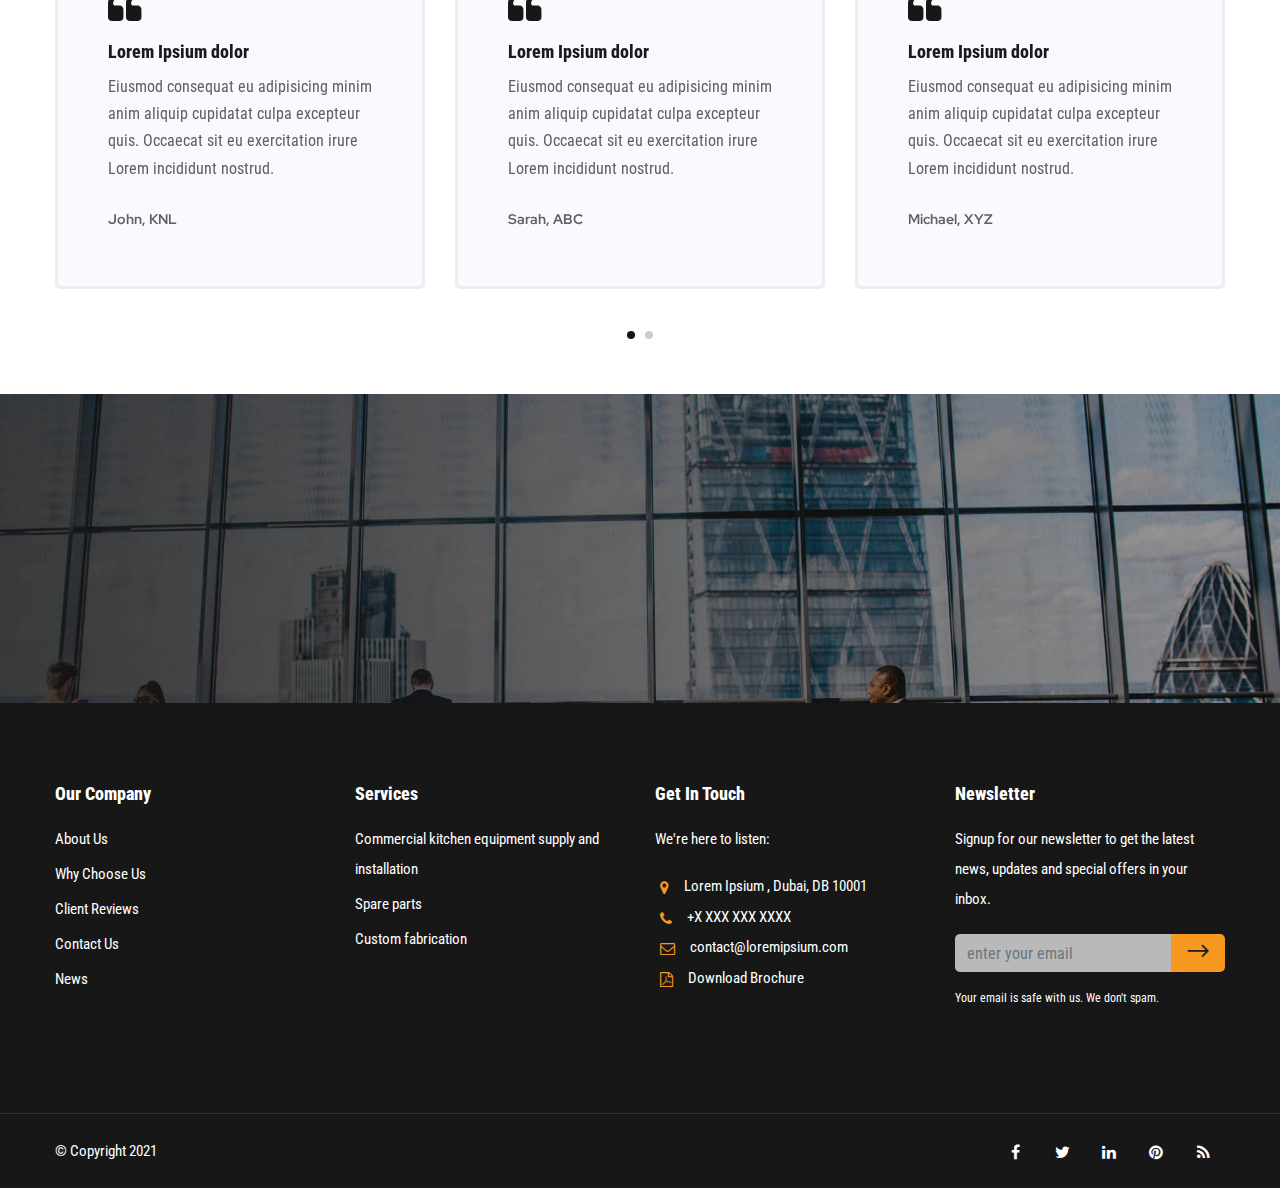
==== commit ae681780: "updates" ====
--- a/index.html
+++ b/index.html
@@ -415,7 +415,7 @@
                <div class="container" >
                   <div class="row" >
                      <div class="col-md-6 wow fadeInRight animated" data-wow-delay=".2s" style="background-size: cover; visibility: visible; animation-delay: 0.2s; animation-name: fadeInRight;">
-                        <h2>Call us for further information. Priva customer care is here to help you anytime.</h2>
+                        <h2>Call us for further information. Oryx customer care is here to help you anytime.</h2>
                         <p class="lead id-color-secondary">We're available for 24 hours!</p>
                      </div>
                      <div class="col-md-6 text-lg-center text-sm-center wow fadeInRight animated" data-wow-delay=".4s" style="background-size: cover; visibility: visible; animation-delay: 0.4s; animation-name: fadeInRight;">
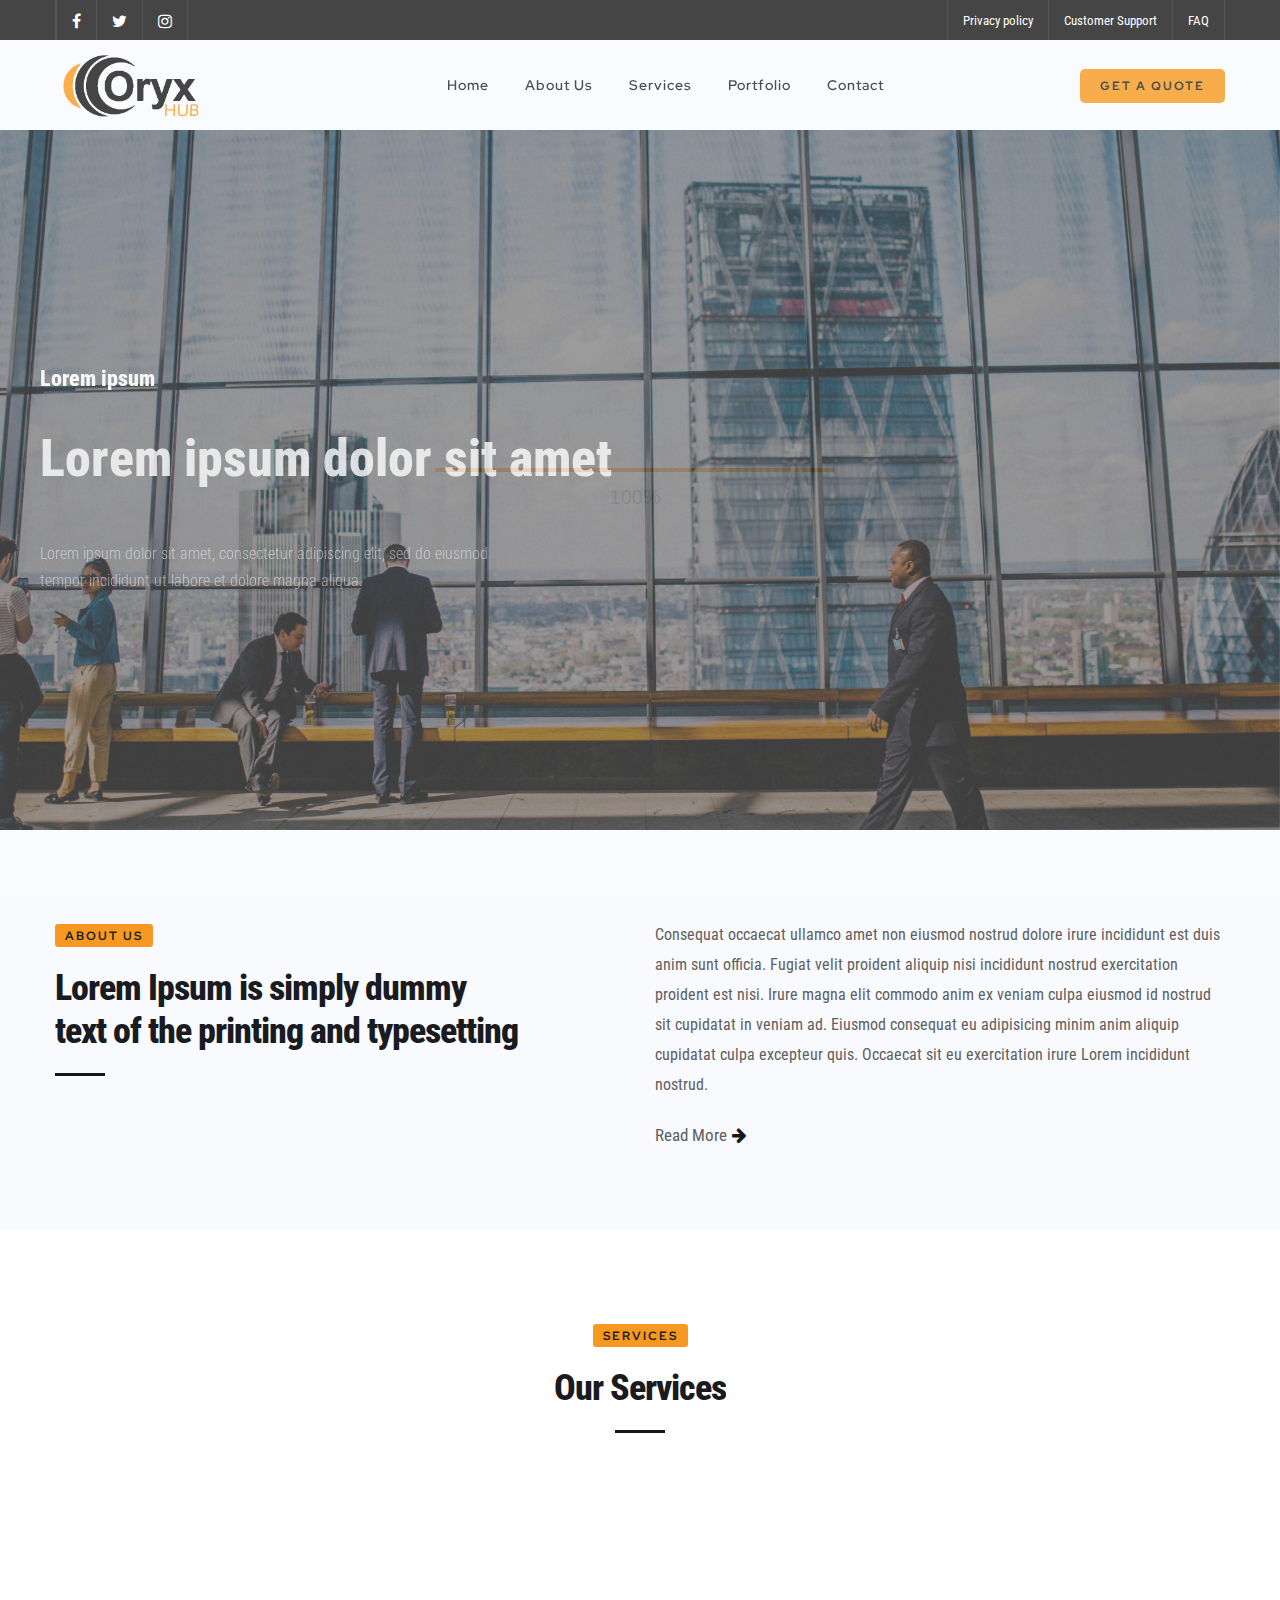
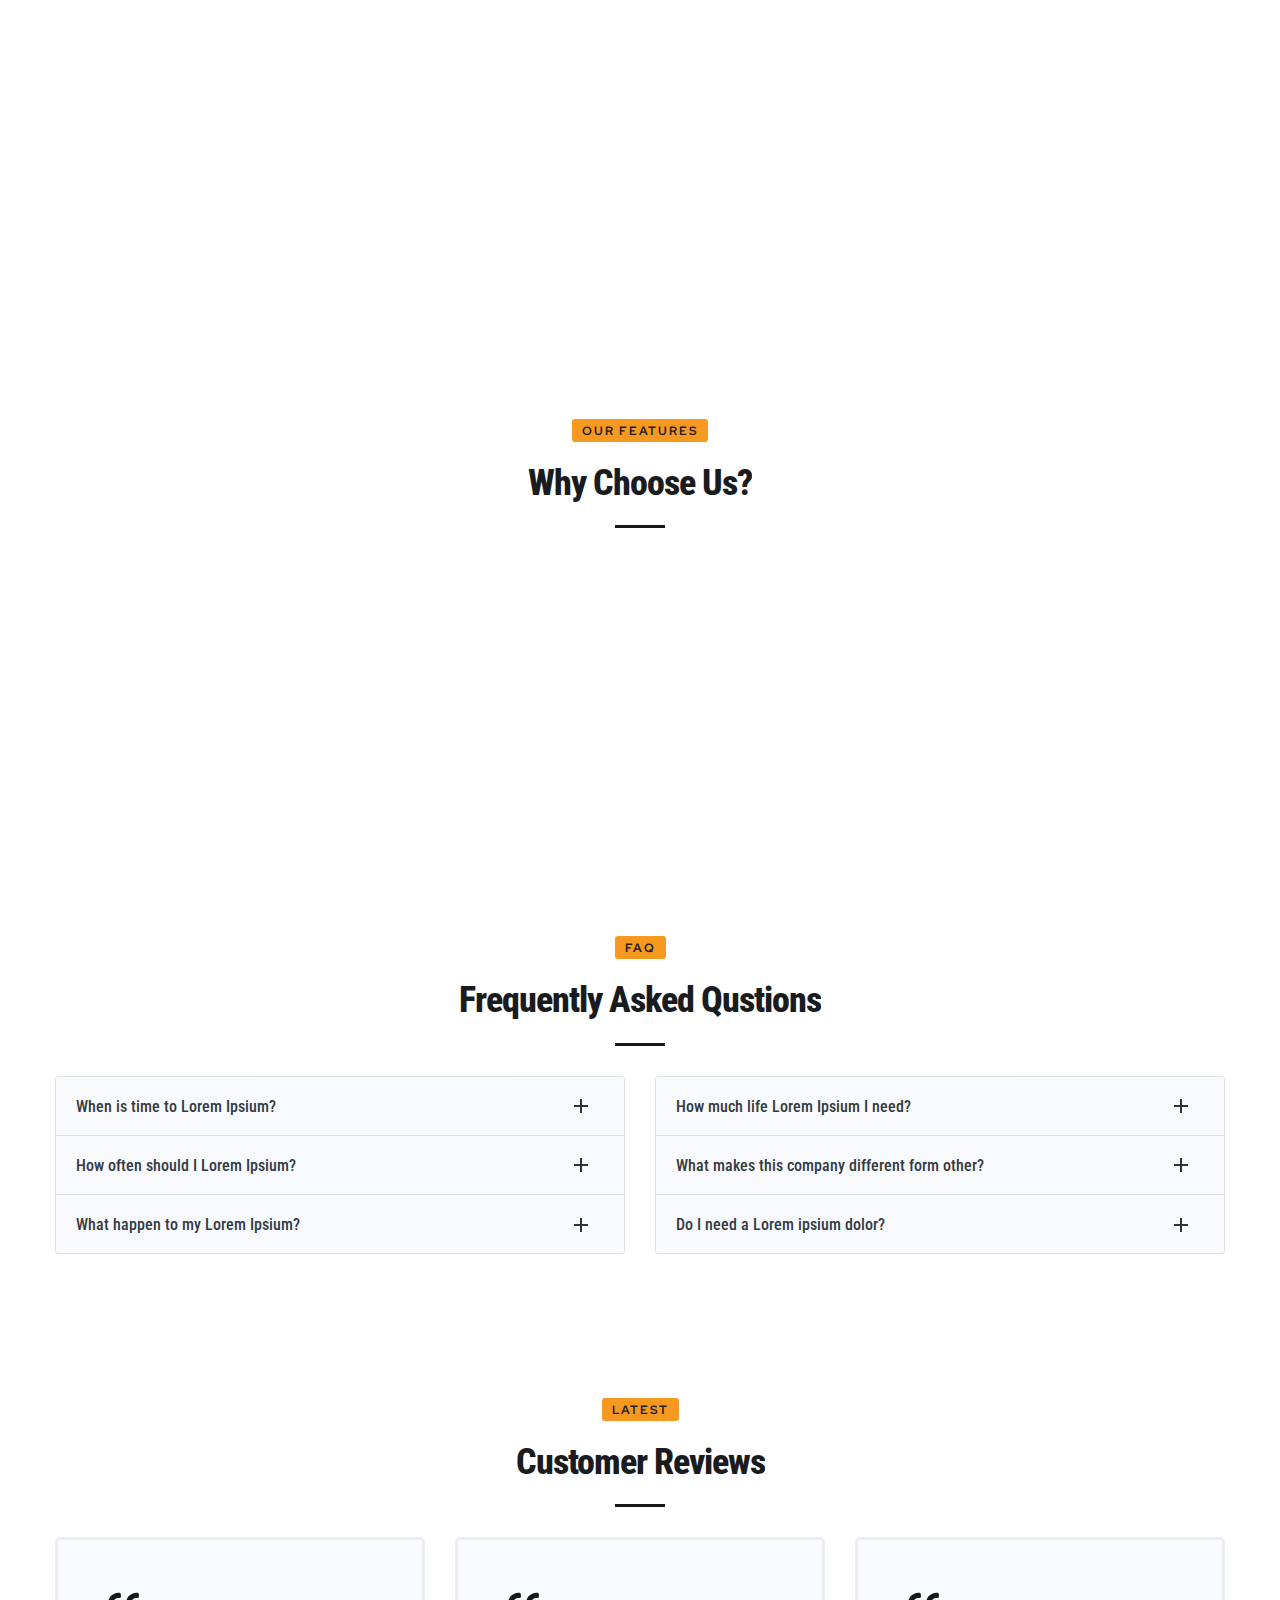
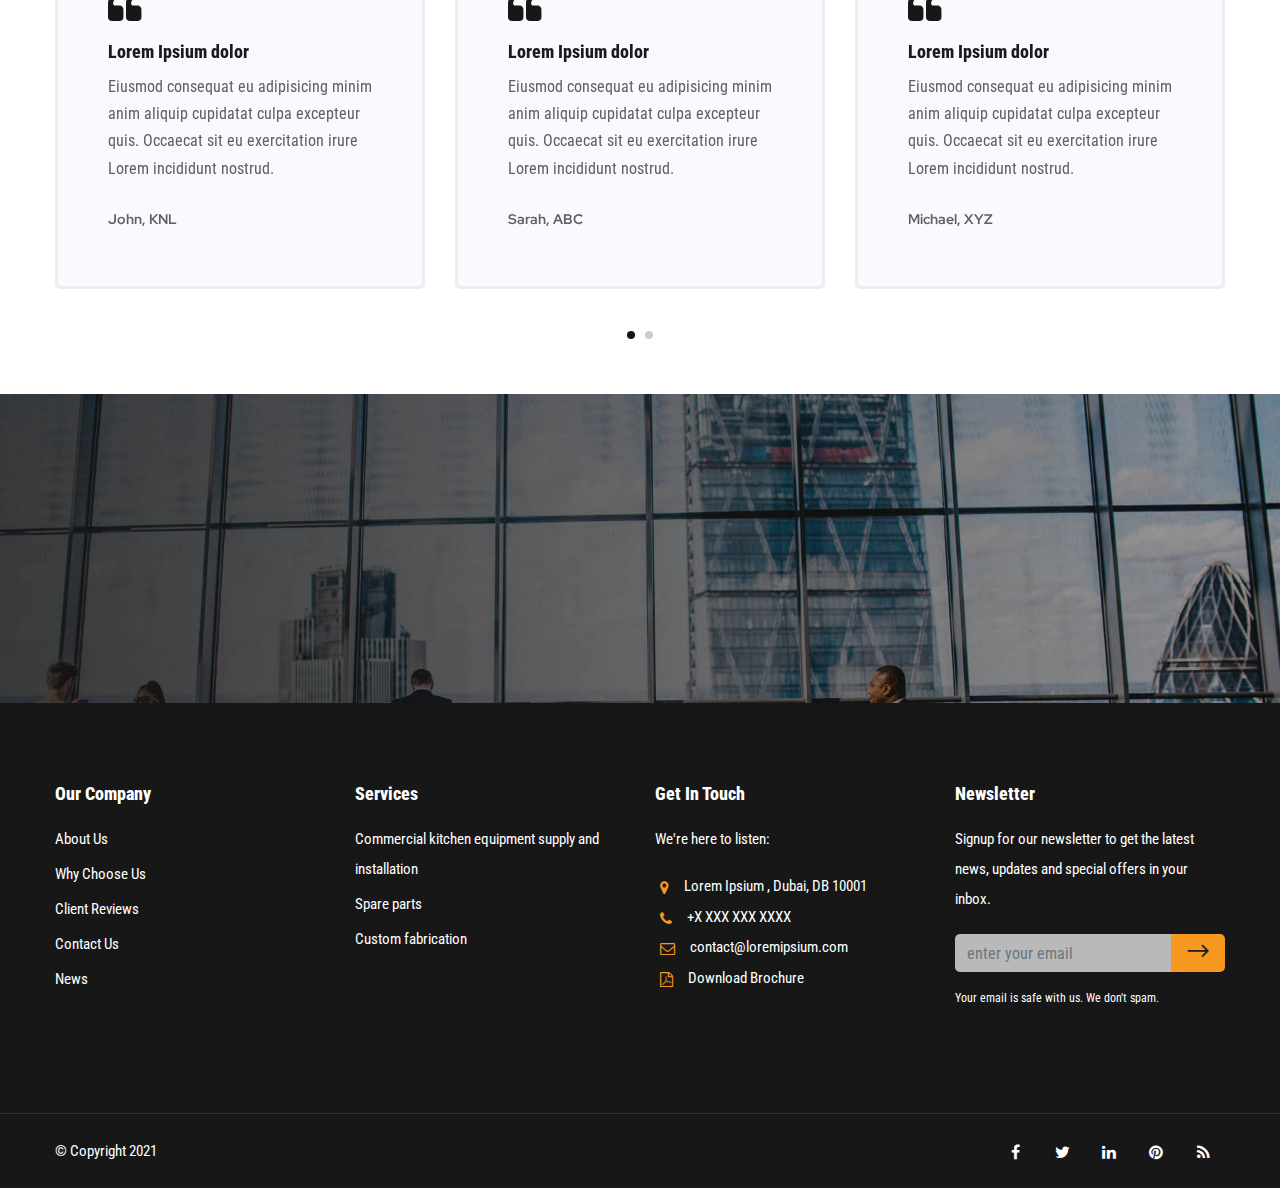
==== commit 1f039ad8: "updates" ====
--- a/index.html
+++ b/index.html
@@ -124,7 +124,7 @@
                </div>
             </section>
             <!-- revolution slider close -->
-            <section id="section-highlight" class="relative" data-bgcolor="#F2F6FE">
+            <section id="section-highlight" class="relative" data-bgcolor="#F8FAFE">
                <div class="container" >
                   <div class="row" >
                      <div class="col-md-6" >
--- a/css/custom-style.css
+++ b/css/custom-style.css
@@ -17,7 +17,7 @@
     position: relative;
 }
 .c-header-bg{
-    background: rgb(242, 246, 254) !important
+    background: rgb(248, 250, 254) !important
 }
 .c-services .c-service-image{
     display: flex;
